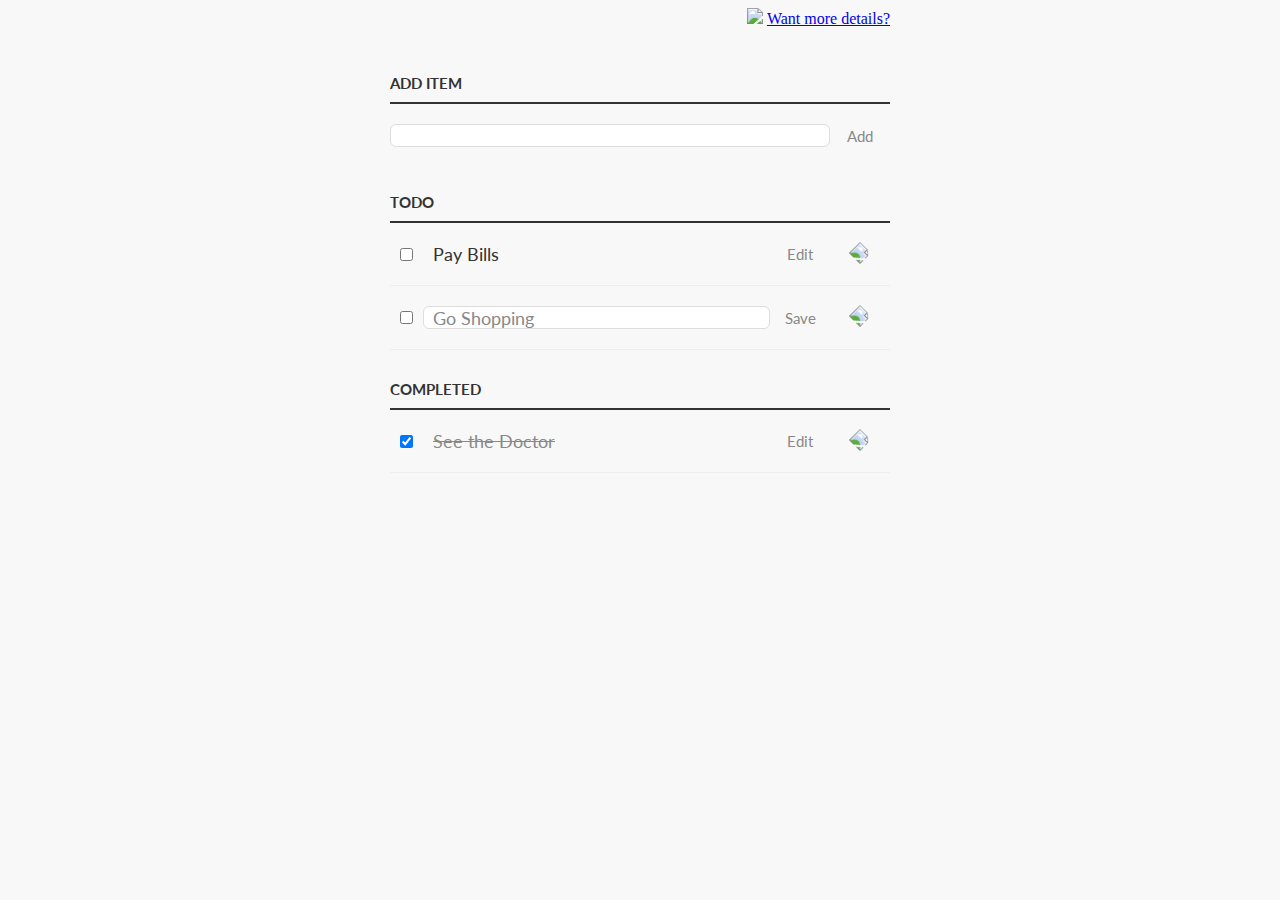
==== index.html @ f7c05787 "fix:Общие правила для HTML + CSS" ====
<!DOCTYPE html>
<html lang="en">
<head>
  <meta charset="UTF-8">
  <meta http-equiv="X-UA-Compatible" content="IE=edge">
  <meta name="viewport" content="width=device-width, initial-scale=1.0">
  <title>Todo App</title>
  <link href="https://fonts.googleapis.com/css?family=Lato:300,400,700" rel="stylesheet" type="text/css">
  <link rel="stylesheet" href="style.css" type="text/css" media="screen" charset="utf-8">
</head>
<body>
  <div class="aaa">
    <img src="./eisenhower-matrix.jpg">
    <a class="more_inf" href="https://goal-life.com/page/method/matrix-eisenhower">Want more details&quest;</a>
  </div>
  <div class="centered-main-page-element">
    <p id="topSectionForAddingElementToList">
      <label for="new-task">Add Item</label>
      <div class="task-row-wrapper">
        <input id="new-task"class="task" type="text">
        <button>Add</button>
      </div>
    </p>
    <h3>Todo</h3>
    <ul id="incompleteTasks">
      <li>
        <input type="checkbox">
        <label class="task">Pay Bills</label>
        <input type="text" class="task">
        <button class="edit">Edit</button>
        <button class="delete">
          <img src="./remove.svg">
        </button>
      </li>
      <li class="editMode">
        <input type="checkbox">
        <label class="task">Go Shopping</label>
        <input type="text" value="Go Shopping" class="task">
        <button class="edit">Save</button>
        <button class="delete">
          <img src="./remove.svg">
        </button>
      </li>
    </ul>
    <h3>Completed</h3>
    <ul id="completed-tasks">
      <li>
        <input type="checkbox" checked>
        <label class="task">See the Doctor</label>
        <input type="text" class="task">
        <button class="edit">Edit</button>
        <button class="delete"><img src="./remove.svg"></button>
      </li>
    </ul>
  </div>
  <script type="text/javascript" src="app.js"></script>
</body>
</html>
---- style.css ----
/* Basic Style */
body {
    background-color: #f8f8f8;
    color: #333;
    font-family: Lato, sans-serif;
}
.aaa {
    width: 500px;
    margin: 0 auto;
    display: block;
    text-align: right;
}
.aaa img {
    width: 100%;
}
.aaa .more_inf {
    font-family: fantasy, cursive;
}

@media (max-width:768px) {
    .aaa { 
        text-align: center;
    }
}
.centered-main-page-element {
    display: block;
    width: 500px;
    margin: 0 auto 0;
}
.task {
    width: 56%;
    display: inline-block;
    flex-grow: 1
}
.task-row-wrapper {
    display: flex;
}
ul {
    margin:0;
    padding: 0px;
}
li, h3 {
    list-style:none;
}
input,button{
    outline:none;
}
button {
    background: none;
    border: 0px;
    color: #888;
    font-size: 15px;
    width: 60px;
    font-family: Lato, sans-serif;
    cursor: pointer;
}
button:hover {
    color: #3a3A3a;
}
/* Heading */
h3,
label[for="new-task"] {
    color: #333;
    font-weight: 700;
    font-size: 15px;
    border-bottom: 2px solid #333;
    padding: 30px 0 10px;
    margin: 0;
    text-transform: uppercase;
}
input[type="text"] {
    margin: 0;
    font-size: 18px;
    line-height: 18px;
    height: 21px;
    padding: 0 9px;
    border: 1px solid #dDd;
    background: #FFF;
    border-radius: 6px;
    font-family: Lato, sans-serif;
    color: #888;
}
input[type="text"]:focus {
    color: #333;
}

/* New Task */
label[for="new-task"] {
    display: block;
    margin: 0 0 20px;
}
input#new-task {
    width: 318px;
}

/* Task list */
li {
    overflow: hidden;
    padding: 20px 0;
    border-bottom: 1px solid #eee;

    display: flex;
    justify-content: space-between;
    align-items: center;
}
li > * {
    vertical-align: middle;
}

li > input[type="checkbox"] {
    margin: 0 10px;
}
li > label {
    padding-left: 10px;
    box-sizing: border-box;
    font-size: 18px;
    width: 226px;
}
li >    input[type="text"] {
    width: 226px
}
button.delete img {
    height: 2em;
    transform: rotateZ(45deg);
    transition: transform 200ms ease-in;
}
button.delete img:hover {
    transform: rotateZ(0);
}

/* Completed */
ul#completed-tasks label {
    text-decoration: line-through;
    color: #888;
}

/* Edit Task */
ul li input[type=text] {
    display:none
}

ul li.editMode input[type=text] {
    display:inline-block;
    width:224px
}

ul li.editMode label {
    display:none;
}
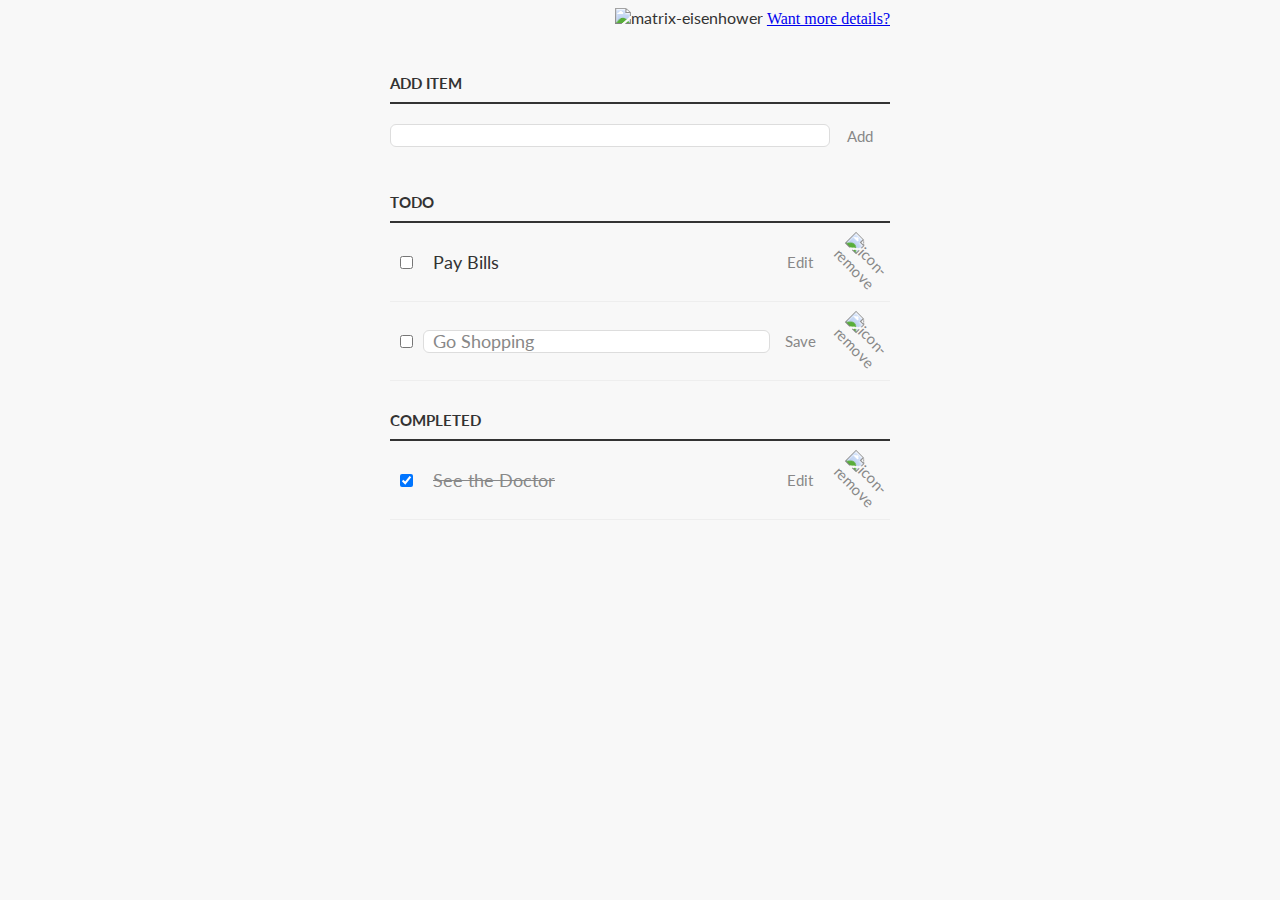
==== commit da7b1eb9: "refactor: update html according to BEM to rule 1.2 in html-and-css-extended.md" ====
--- a/index.html
+++ b/index.html
@@ -5,40 +5,40 @@
   <meta http-equiv="X-UA-Compatible" content="IE=edge">
   <meta name="viewport" content="width=device-width, initial-scale=1.0">
   <title>Todo App</title>
-  <link href="https://fonts.googleapis.com/css?family=Lato:300,400,700" rel="stylesheet" type="text/css">
-  <link rel="stylesheet" href="style.css" type="text/css" media="screen" charset="utf-8">
+  <link href="https://fonts.googleapis.com/css?family=Lato:300,400,700" rel="stylesheet" >
+  <link rel="stylesheet" href="style.css" media="screen" charset="utf-8">
 </head>
 <body>
-  <div class="aaa">
-    <img src="./eisenhower-matrix.jpg">
-    <a class="more_inf" href="https://goal-life.com/page/method/matrix-eisenhower">Want more details&quest;</a>
+  <div class="info-matrix">
+    <img src="./eisenhower-matrix.jpg" alt="matrix-eisenhower">
+    <a class="link-info" href="https://goal-life.com/page/method/matrix-eisenhower">Want more details?</a>
   </div>
   <div class="centered-main-page-element">
     <p id="topSectionForAddingElementToList">
-      <label for="new-task">Add Item</label>
+      <label class="add-item" for="new-task"> Add Item </label>
       <div class="task-row-wrapper">
-        <input id="new-task"class="task" type="text">
-        <button>Add</button>
+        <input id="new-task" class="task" type="text">
+        <button> Add </button>
       </div>
     </p>
-    <h3>Todo</h3>
+    <h3> Todo </h3>
     <ul id="incompleteTasks">
       <li>
         <input type="checkbox">
-        <label class="task">Pay Bills</label>
+        <label class="task"> Pay Bills </label>
         <input type="text" class="task">
-        <button class="edit">Edit</button>
+        <button class="edit"> Edit </button>
         <button class="delete">
-          <img src="./remove.svg">
+          <img src="./remove.svg" alt="icon-remove">
         </button>
       </li>
-      <li class="editMode">
+      <li class="edit-mode">
         <input type="checkbox">
-        <label class="task">Go Shopping</label>
+        <label class="task"> Go Shopping </label>  
         <input type="text" value="Go Shopping" class="task">
-        <button class="edit">Save</button>
+        <button class="edit"> Save </button>
         <button class="delete">
-          <img src="./remove.svg">
+          <img src="./remove.svg" alt="icon-remove">
         </button>
       </li>
     </ul>
@@ -46,16 +46,21 @@
     <ul id="completed-tasks">
       <li>
         <input type="checkbox" checked>
-        <label class="task">See the Doctor</label>
+        <label class="task"> See the Doctor </label>
         <input type="text" class="task">
-        <button class="edit">Edit</button>
-        <button class="delete"><img src="./remove.svg"></button>
+        <button class="edit"> Edit </button>
+        <button class="delete">
+            <img src="./remove.svg" alt="icon-remove">
+        </button>
       </li>
     </ul>
   </div>
-  <script type="text/javascript" src="app.js"></script>
+  <script src="app.js"></script>
 </body>
 </html>
 
 
 
+
+
+
--- a/style.css
+++ b/style.css
@@ -1,149 +1,175 @@
 /* Basic Style */
 body {
-    background-color: #f8f8f8;
-    color: #333;
-    font-family: Lato, sans-serif;
-}
-.aaa {
-    width: 500px;
-    margin: 0 auto;
-    display: block;
-    text-align: right;
-}
-.aaa img {
-    width: 100%;
-}
-.aaa .more_inf {
-    font-family: fantasy, cursive;
+  background-color: #f8f8f8;
+  color: #333;
+  font-family: Lato, sans-serif;
 }
 
-@media (max-width:768px) {
-    .aaa { 
-        text-align: center;
-    }
+.info-matrix {
+  width: 500px;
+  margin: 0 auto;
+  display: block;
+  text-align: right;
 }
+
+.info-matrix img {
+  width: 100%;
+}
+
+.info-matrix .link-info {
+  font-family: fantasy, cursive;
+}
+
+@media (max-width: 768px) {
+
+  .info-matrix { 
+    text-align: center;
+  }
+
+}
+
 .centered-main-page-element {
-    display: block;
-    width: 500px;
-    margin: 0 auto 0;
+  display: block;
+  width: 500px;
+  margin: 0 auto 0;
 }
+
 .task {
-    width: 56%;
-    display: inline-block;
-    flex-grow: 1
+  width: 56%;
+  display: inline-block;
+  flex-grow: 1;
 }
+
 .task-row-wrapper {
-    display: flex;
+  display: flex;
 }
+
 ul {
-    margin:0;
-    padding: 0px;
+  margin: 0px;
+  padding: 0px;
 }
-li, h3 {
-    list-style:none;
+
+li, 
+h3 {
+  list-style: none;
 }
-input,button{
-    outline:none;
+
+input, 
+button{
+  outline: none;
 }
+
 button {
-    background: none;
-    border: 0px;
-    color: #888;
-    font-size: 15px;
-    width: 60px;
-    font-family: Lato, sans-serif;
-    cursor: pointer;
+  background: none;
+  border: 0px;
+  color: #888;
+  font-size: 15px;
+  width: 60px;
+  font-family: Lato, sans-serif;
+  cursor: pointer;
 }
+
 button:hover {
-    color: #3a3A3a;
+  color: #3a3a3a;
 }
+
 /* Heading */
 h3,
-label[for="new-task"] {
-    color: #333;
-    font-weight: 700;
-    font-size: 15px;
-    border-bottom: 2px solid #333;
-    padding: 30px 0 10px;
-    margin: 0;
-    text-transform: uppercase;
+.add-item {
+  color: #333;
+  font-weight: 700;
+  font-size: 15px;
+  border-bottom: 2px solid #333;
+  padding: 30px 0 10px;
+  margin: 0;
+  text-transform: uppercase;
 }
+
 input[type="text"] {
-    margin: 0;
-    font-size: 18px;
-    line-height: 18px;
-    height: 21px;
-    padding: 0 9px;
-    border: 1px solid #dDd;
-    background: #FFF;
-    border-radius: 6px;
-    font-family: Lato, sans-serif;
-    color: #888;
+  margin: 0;
+  font-size: 18px;
+  line-height: 18px;
+  height: 21px;
+  padding: 0 9px;
+  border: 1px solid #dDd;
+  background: #FFF;
+  border-radius: 6px;
+  font-family: Lato, sans-serif;
+  color: #888;
 }
-input[type="text"]:focus {
-    color: #333;
+
+.task:focus {
+  color: #333;
 }
 
 /* New Task */
-label[for="new-task"] {
-    display: block;
-    margin: 0 0 20px;
+
+.add-item {
+  display: block;
+  margin: 0 0 20px;
 }
-input#new-task {
-    width: 318px;
+
+#new-task {
+  width: 318px;
 }
 
 /* Task list */
 li {
-    overflow: hidden;
-    padding: 20px 0;
-    border-bottom: 1px solid #eee;
+  overflow: hidden;
+  padding: 20px 0;
+  border-bottom: 1px solid #eee;
 
-    display: flex;
-    justify-content: space-between;
-    align-items: center;
+  display: flex;
+  justify-content: space-between;
+  align-items: center;
 }
+
 li > * {
-    vertical-align: middle;
+  vertical-align: middle;
 }
 
 li > input[type="checkbox"] {
-    margin: 0 10px;
+  margin: 0 10px;
 }
+
 li > label {
-    padding-left: 10px;
-    box-sizing: border-box;
-    font-size: 18px;
-    width: 226px;
+  padding-left: 10px;
+  box-sizing: border-box;
+  font-size: 18px;
+  width: 226px;
 }
-li >    input[type="text"] {
-    width: 226px
+
+.task {
+  width: 226px;
 }
-button.delete img {
-    height: 2em;
-    transform: rotateZ(45deg);
-    transition: transform 200ms ease-in;
+
+.delete img {
+  height: 2em;
+  transform: rotateZ(45deg);
+  transition: transform 200ms ease-in;
 }
-button.delete img:hover {
-    transform: rotateZ(0);
+
+.delete img:hover {
+  transform: rotateZ(0);
 }
 
 /* Completed */
-ul#completed-tasks label {
-    text-decoration: line-through;
-    color: #888;
+#completed-tasks label {
+  text-decoration: line-through;
+  color: #888;
 }
 
 /* Edit Task */
-ul li input[type=text] {
-    display:none
+ul li input[type="text"] {
+  display: none;
 }
 
-ul li.editMode input[type=text] {
-    display:inline-block;
-    width:224px
+.edit-mode input[type="text"]{
+  display: inline-block;
+  width: 224px;
 }
 
-ul li.editMode label {
-    display:none;
-}+.edit-mode label {
+  display: none;
+}
+
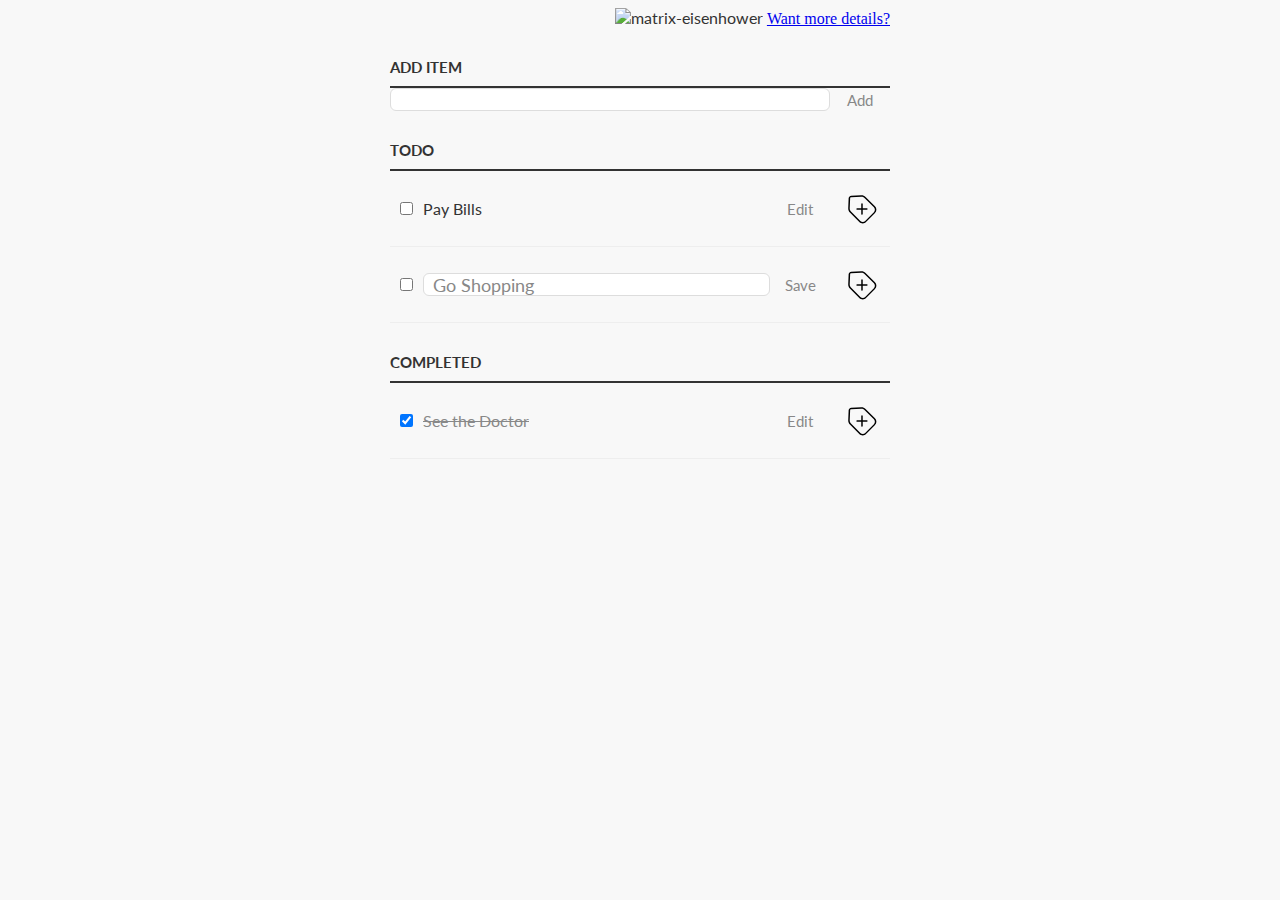
==== commit f598754b: "refactor: update html css js according to BEM to rule 1.1 and 2.0 in html-and-css-extended.md" ====
--- a/index.html
+++ b/index.html
@@ -1,5 +1,6 @@
 <!DOCTYPE html>
 <html lang="en">
+
 <head>
   <meta charset="UTF-8">
   <meta http-equiv="X-UA-Compatible" content="IE=edge">
@@ -8,53 +9,63 @@
   <link href="https://fonts.googleapis.com/css?family=Lato:300,400,700" rel="stylesheet" >
   <link rel="stylesheet" href="style.css" media="screen" charset="utf-8">
 </head>
-<body>
-  <div class="info-matrix">
-    <img src="./eisenhower-matrix.jpg" alt="matrix-eisenhower">
-    <a class="link-info" href="https://goal-life.com/page/method/matrix-eisenhower">Want more details?</a>
-  </div>
-  <div class="centered-main-page-element">
-    <p id="topSectionForAddingElementToList">
-      <label class="add-item" for="new-task"> Add Item </label>
-      <div class="task-row-wrapper">
-        <input id="new-task" class="task" type="text">
-        <button> Add </button>
+
+<body class="body">
+  <header class="header">
+    <img class="header__img" src="./eisenhower-matrix.jpg" alt="matrix-eisenhower">
+    <a class="header__link" href="https://goal-life.com/page/method/matrix-eisenhower">Want more details?</a>
+  </header>
+  <main class="main">
+    <section class="section section-add">
+      <h3 class="section__title">Add Item</h3>
+      <div class="section__add-item">
+        <input id="new-task" class="task-input" type="text">
+        <button class="button-action button__add"> Add </button>
       </div>
-    </p>
-    <h3> Todo </h3>
-    <ul id="incompleteTasks">
-      <li>
-        <input type="checkbox">
-        <label class="task"> Pay Bills </label>
-        <input type="text" class="task">
-        <button class="edit"> Edit </button>
-        <button class="delete">
-          <img src="./remove.svg" alt="icon-remove">
-        </button>
-      </li>
-      <li class="edit-mode">
-        <input type="checkbox">
-        <label class="task"> Go Shopping </label>  
-        <input type="text" value="Go Shopping" class="task">
-        <button class="edit"> Save </button>
-        <button class="delete">
-          <img src="./remove.svg" alt="icon-remove">
-        </button>
-      </li>
-    </ul>
-    <h3>Completed</h3>
-    <ul id="completed-tasks">
-      <li>
-        <input type="checkbox" checked>
-        <label class="task"> See the Doctor </label>
-        <input type="text" class="task">
-        <button class="edit"> Edit </button>
-        <button class="delete">
-            <img src="./remove.svg" alt="icon-remove">
-        </button>
-      </li>
-    </ul>
-  </div>
+    </section>
+
+    <section class="section section-todo">
+      <h3 class="section__title"> Todo </h3>
+      
+      <ul class="task-list__todo" id="incompleteTasks">
+        <li class="task-list-item task-list__todo-item">
+          <input type="checkbox">
+          <label class="task-label"> Pay Bills </label>
+          <input type="text" class="task-input task-value">
+          <button class="button-action button__edit edit" > Edit </button>
+          <button class="button-action button__delete delete">
+            <img  class="img-remove" src="./remove.svg" alt="icon-remove">
+          </button>
+        </li>
+        <li class="task-list-item task-list__todo-item-edit">
+          <input type="checkbox">
+          <label class="task-label"> Go Shopping </label>  
+          <input type="text" value="Go Shopping" class="task-input task-value">
+          <button class="button-action button__edit edit"> Save </button>
+          <button class="button-action button__delete delete">
+            <img class="img-remove" src="./remove.svg" alt="icon-remove">
+          </button>
+        </li>
+      </ul>
+    </section>
+
+    <section class="section section-completed">
+      <h3 class="section__title"> Completed </h3>
+      
+      <ul class="task-list__completed" id="completed-tasks">
+        <li class="task-list-item ">
+          <input type="checkbox" checked>
+          <label class="task-label"> See the Doctor </label>
+          <input type="text"  class="task-input task-value">
+          <button class="button-action button__edit edit"> Edit </button>
+          <button class="button-action button__delete delete">
+              <img class="img-remove" src="./remove.svg" alt="icon-remove">
+          </button>
+        </li>
+      </ul>
+    </section>
+  </main>
+
   <script src="app.js"></script>
 </body>
 </html>
--- a/style.css
+++ b/style.css
@@ -1,65 +1,69 @@
 /* Basic Style */
-body {
+.body {
   background-color: #f8f8f8;
   color: #333;
   font-family: Lato, sans-serif;
 }
 
-.info-matrix {
+.header {
   width: 500px;
   margin: 0 auto;
   display: block;
   text-align: right;
 }
 
-.info-matrix img {
+.header__img {
   width: 100%;
 }
 
-.info-matrix .link-info {
+.header .header__link {
   font-family: fantasy, cursive;
 }
 
 @media (max-width: 768px) {
 
-  .info-matrix { 
+  .header { 
     text-align: center;
   }
 
 }
 
-.centered-main-page-element {
+.main {
   display: block;
   width: 500px;
   margin: 0 auto 0;
 }
 
-.task {
+.task-input {
+  width: 56%;
+  display: inline-block;
+  flex-grow: 1;
+}
+.task-label {
   width: 56%;
   display: inline-block;
   flex-grow: 1;
 }
 
-.task-row-wrapper {
+
+.section__add-item {
   display: flex;
 }
 
-ul {
+.task-list__todo,
+.task-list__completed {
   margin: 0px;
   padding: 0px;
 }
 
-li, 
-h3 {
-  list-style: none;
-}
+
 
 input, 
-button{
+.button-action {
   outline: none;
 }
 
-button {
+.button-action {
   background: none;
   border: 0px;
   color: #888;
@@ -69,13 +73,12 @@
   cursor: pointer;
 }
 
-button:hover {
+.button-action:hover {
   color: #3a3a3a;
 }
 
 /* Heading */
-h3,
-.add-item {
+.section__title {
   color: #333;
   font-weight: 700;
   font-size: 15px;
@@ -114,7 +117,7 @@
 }
 
 /* Task list */
-li {
+.task-list-item  {
   overflow: hidden;
   padding: 20px 0;
   border-bottom: 1px solid #eee;
@@ -124,32 +127,29 @@
   align-items: center;
 }
 
-li > * {
+/* .task-list-item {
   vertical-align: middle;
-}
+} */
 
-li > input[type="checkbox"] {
+.task-list-item  > input[type="checkbox"] {
   margin: 0 10px;
 }
 
-li > label {
+.task {
   padding-left: 10px;
   box-sizing: border-box;
   font-size: 18px;
   width: 226px;
 }
 
-.task {
-  width: 226px;
-}
 
-.delete img {
+.img-remove {
   height: 2em;
   transform: rotateZ(45deg);
   transition: transform 200ms ease-in;
 }
 
-.delete img:hover {
+.img-remove:hover {
   transform: rotateZ(0);
 }
 
@@ -160,16 +160,16 @@
 }
 
 /* Edit Task */
-ul li input[type="text"] {
+.task-value {
   display: none;
 }
 
-.edit-mode input[type="text"]{
+.task-list__todo-item-edit input[type="text"]{
   display: inline-block;
   width: 224px;
 }
 
-.edit-mode label {
+.task-list__todo-item-edit label {
   display: none;
-}
+} 
 
